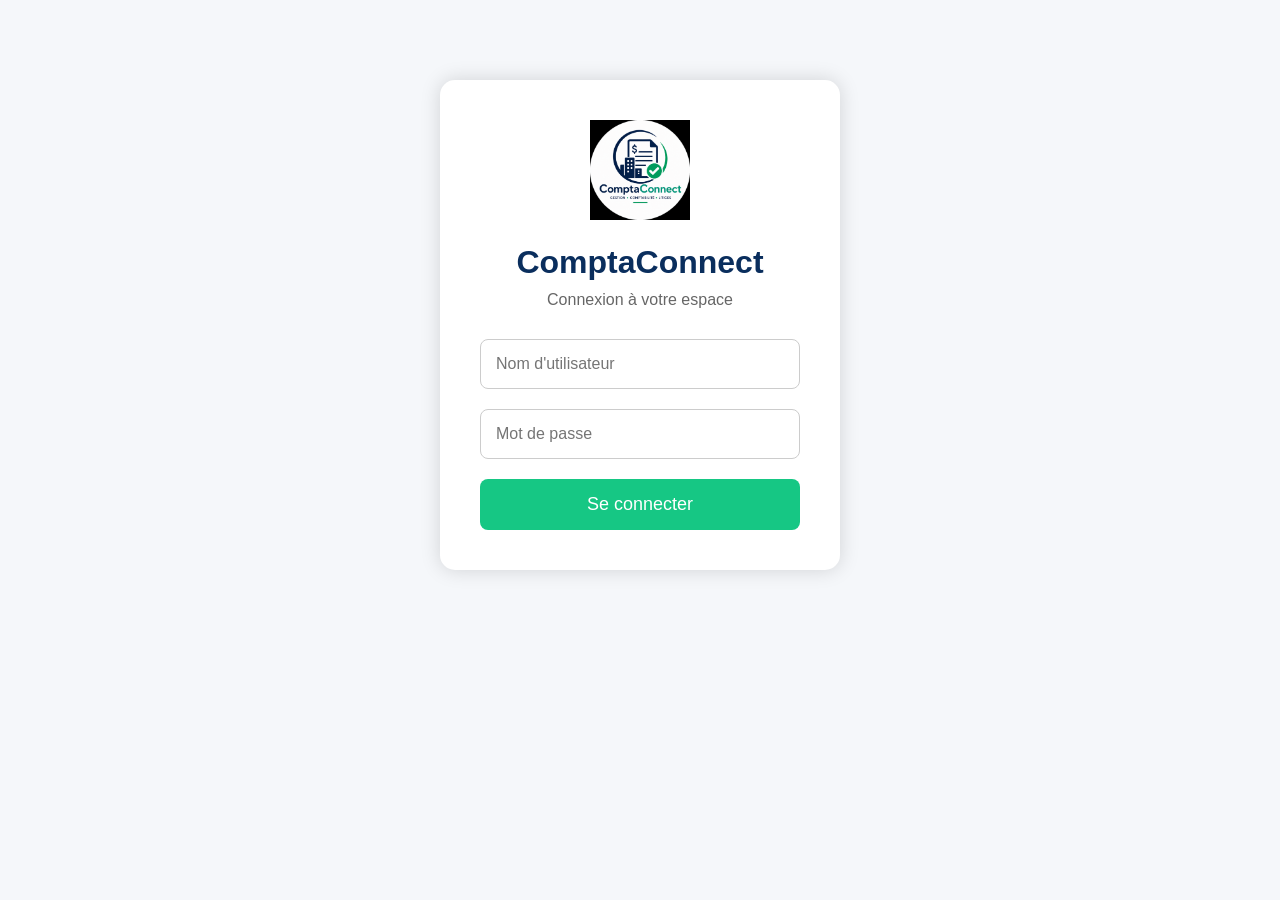
==== index.html @ 7237cdde "Ajout du tableau de bord et de la gestion des sociétés" ====
<!DOCTYPE html>
<html lang="fr">

<head>
    <meta charset="UTF-8">
    <meta name="viewport" content="width=device-width, initial-scale=1.0">
    <title>Connexion - ComptaConnect</title>

    <link rel="stylesheet" href="style.css">
</head>

<body>

<div class="login-container">

    <img src="images/logo.png" alt="Logo" class="login-logo">

    <h1>ComptaConnect</h1>

    <p>Connexion à votre espace</p>

    <form id="formConnexion">

        <input type="text" placeholder="Nom d'utilisateur" required>

        <input type="password" placeholder="Mot de passe" required>

        <button type="submit">
            Se connecter
        </button>

    </form>

</div>

<script src="script.js"></script>

</body>

</html>
---- style.css ----
*{
    margin:0;
    padding:0;
    box-sizing:border-box;
}

body{
    font-family:Arial, Helvetica, sans-serif;
    background:#F5F7FA;
}

header{
    background:#0A2E5D;
    height:80px;
    display:flex;
    align-items:center;
    justify-content:space-between;
    padding:0 40px;
}

.logo{
    display:flex;
    align-items:center;
}

.logo img{
    width:70px;
    height:70px;
    border-radius:50%;
}

.logo h1{
    color:white;
    margin-left:15px;
    font-size:30px;
}

nav a{
    color:white;
    text-decoration:none;
    margin-left:30px;
    font-size:18px;
}

nav a:hover{
    color:#16C784;
}

.hero{
    text-align:center;
    margin-top:80px;
}

.hero h2{
    font-size:42px;
    color:#0A2E5D;
}

.hero p{
    margin-top:20px;
    font-size:20px;
    color:#555;
}

footer{
    background:#0A2E5D;
    color:white;
    text-align:center;
    padding:20px;
    margin-top:100px;
}

footer p{
    margin:8px 0;
}
.login-container{
    width:400px;
    background:white;
    margin:80px auto;
    padding:40px;
    border-radius:15px;
    box-shadow:0 0 20px rgba(0,0,0,0.15);
    text-align:center;
}

.login-logo{
    width:100px;
    margin-bottom:20px;
}

.login-container h1{
    color:#0A2E5D;
    margin-bottom:10px;
}

.login-container p{
    color:#666;
    margin-bottom:30px;
}

.login-container input{
    width:100%;
    padding:15px;
    margin-bottom:20px;
    border:1px solid #ccc;
    border-radius:8px;
    font-size:16px;
}

.login-container button{
    width:100%;
    padding:15px;
    background:#16C784;
    color:white;
    border:none;
    border-radius:8px;
    font-size:18px;
    cursor:pointer;
}

.login-container button:hover{
    background:#12a56a;
}
.header{
    display:flex;
    justify-content:space-between;
    align-items:center;
    background:#12356b;
    color:white;
    padding:20px 40px;
}

.logo{
    display:flex;
    align-items:center;
    gap:15px;
}

.logo img{
    width:70px;
}

.btn-deconnexion{
    background:#e74c3c;
    color:white;
    border:none;
    padding:10px 20px;
    border-radius:8px;
    cursor:pointer;
    font-size:16px;
}

main{
    padding:40px;
}

.cartes{
    display:grid;
    grid-template-columns:repeat(2,1fr);
    gap:30px;
    margin-top:40px;
}

.carte{
    background:white;
    border-radius:15px;
    padding:30px;
    box-shadow:0 5px 15px rgba(0,0,0,.2);
    text-align:center;
    transition:0.3s;
    cursor:pointer;
}

.carte:hover{
    transform:translateY(-8px);
}

.carte h3{
    color:#12356b;
    margin-bottom:15px;
}
.btn-ajouter{
    background:#12356b;
    color:white;
    border:none;
    padding:12px 20px;
    border-radius:8px;
    cursor:pointer;
    margin:20px 0;
    font-size:16px;
}

table{
    width:100%;
    border-collapse:collapse;
    background:white;
    border-radius:10px;
    overflow:hidden;
    box-shadow:0 5px 15px rgba(0,0,0,.2);
}

th{
    background:#12356b;
    color:white;
    padding:15px;
}

td{
    padding:15px;
    border-bottom:1px solid #ddd;
    text-align:center;
}

tr:hover{
    background:#f5f5f5;
}
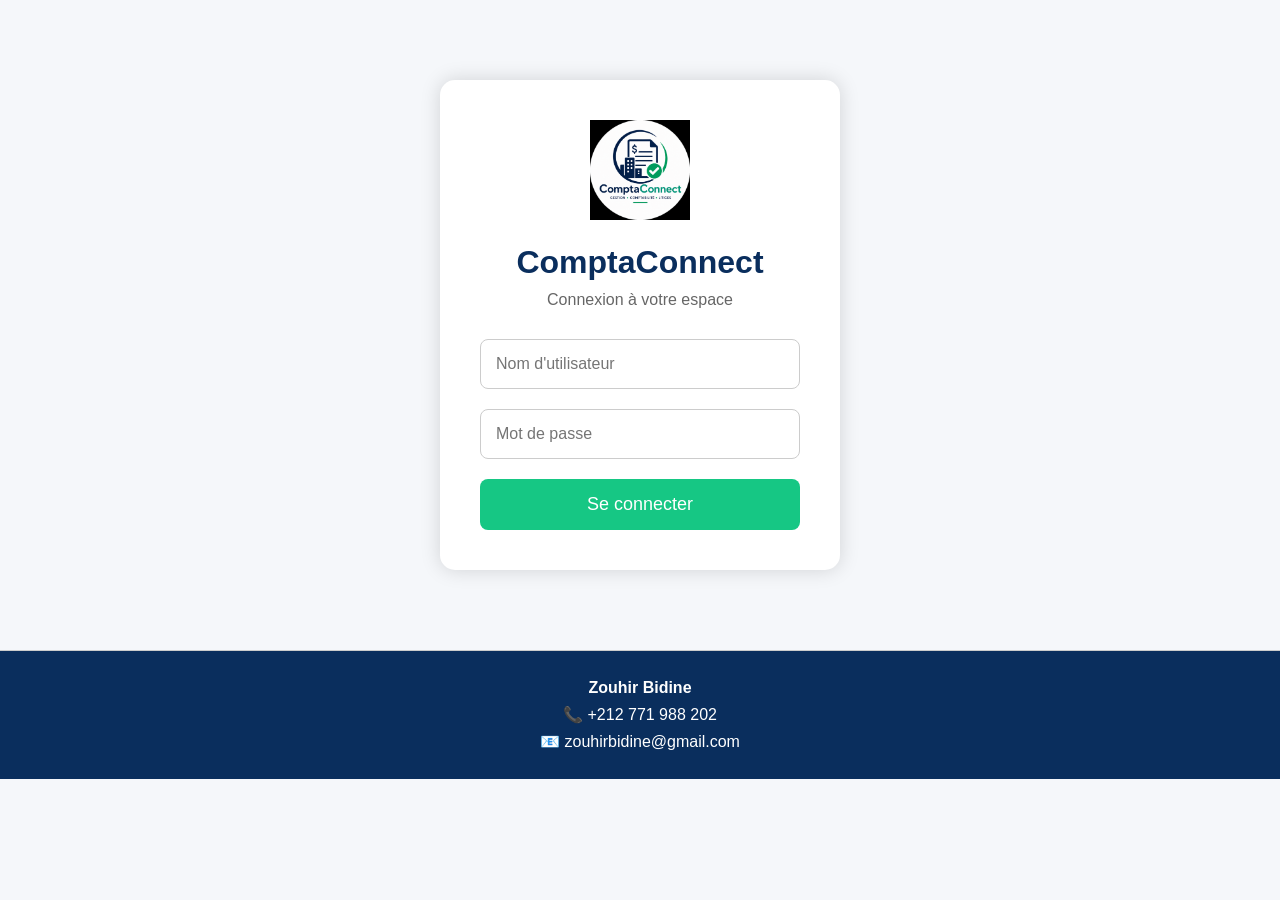
==== commit 53ccaa4e: "update projet" ====
--- a/index.html
+++ b/index.html
@@ -21,17 +21,25 @@
 
     <form id="formConnexion">
 
-        <input type="text" placeholder="Nom d'utilisateur" required>
+    <input type="text" id="utilisateur" placeholder="Nom d'utilisateur" required>
 
-        <input type="password" placeholder="Mot de passe" required>
+    <input type="password" id="motDePasse" placeholder="Mot de passe" required>
 
-        <button type="submit">
-            Se connecter
-        </button>
+    <button type="submit">Se connecter</button>
 
-    </form>
+</form>
 
 </div>
+
+<footer style="text-align:center; margin-top:30px; padding:20px; border-top:1px solid #ccc;">
+    
+    <p><strong>Zouhir Bidine</strong></p>
+    
+    <p>📞 +212 771 988 202</p>
+    
+    <p>📧 zouhirbidine@gmail.com</p>
+
+</footer>
 
 <script src="script.js"></script>
 
--- a/style.css
+++ b/style.css
@@ -213,4 +213,29 @@
 
 tr:hover{
     background:#f5f5f5;
+}
+.btn-supprimer{
+    background:#e74c3c;
+    color:white;
+    border:none;
+    padding:8px 12px;
+    border-radius:5px;
+    cursor:pointer;
+}
+
+.btn-supprimer:hover{
+    opacity:0.8;
+}
+.btn-modifier{
+    background:#3498db;
+    color:white;
+    border:none;
+    padding:8px 12px;
+    border-radius:5px;
+    cursor:pointer;
+    margin-right:5px;
+}
+
+.btn-modifier:hover{
+    opacity:0.8;
 }
